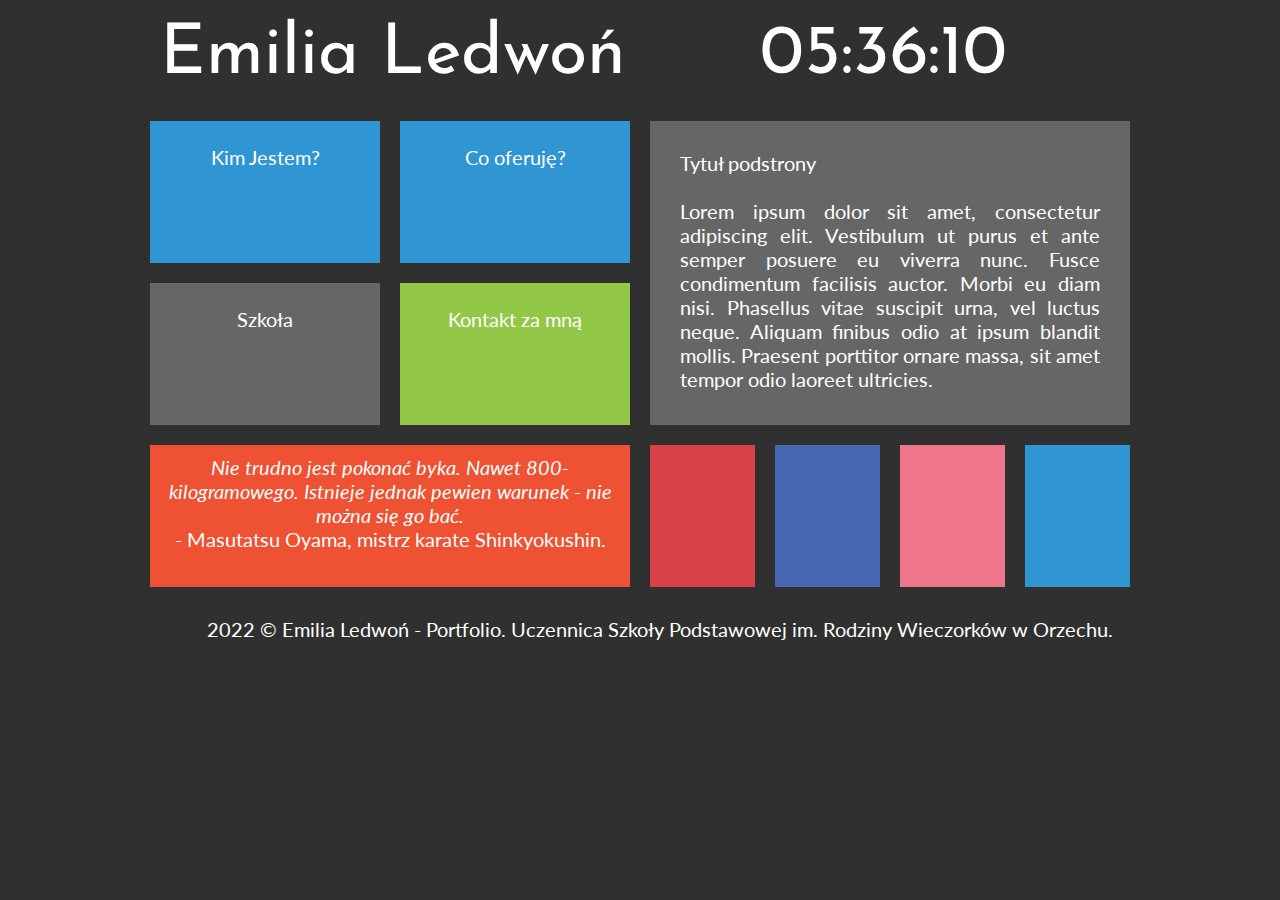
==== index.html @ be294180 "Add files via upload" ====
<!DOCTYPE HTML>
<html lang="pl">
<head>
    <meta charset="utf-8" />
    <meta http-equiv="X-UA-Compatible" content="IE=edge,chrome=1" />
	
	    <title>Emilia Ledwoń - Portfolio</title>
     
    <meta name="description" content="Jestem w 8 klasie. Mieszkam w Orzechu. Moje pasje to: karate i szydełkowanie. " />
    <meta name="keywords" content="pasje, szkoła" />
	
	<link rel="stylesheet" href="style.css" type="text/css" /> 
	<link rel="stylesheet" href="css/fontello.css" type="text/css" /> 
	<link href="https://fonts.googleapis.com/css2?family=Josefin+Sans:wght@100&family=Lato&display=swap" rel="stylesheet">
     
	 <script src="timer.js"></script>
	 
</head>
	
<body onload="odliczanie()";>
	
	  <div id="container">
	  
	  <div class="rectangle">
	      <div id="logo"><a href="Uczennica Szkoły Podstawowej im. Rodziny Wieczorków w Orzechu " class="tilelinkhtml5">Emilia Ledwoń</a></div>
		  <div id="zegar">12:00:00</div>
		  <div style="clear: both;"></div>
	  </div>
	 
	 <div class="square"> 
		<div class="tile1">
			 <a href="kimjestem.html" class="tilelink"><i class="icon-user"></i><br />Kim Jestem?</a>
		</div>
		<div class="tile1">
			<a href="oferta.html" class="tilelink"><i class="icon-laptop"></i><br />Co oferuję?</a>
		</div>
		 <div style="clear: both;"></div>
		  
		 <div class="tile2">
				<a href="cv.html" class="tilelink"><i class="icon-graduation-cap"></i><br />Szkoła</a>
		 </div>
		 <div class="tile3">
			<a href="kontakt.html" class="tilelink"><i class="icon-mail"></i><br />Kontakt za mną</a>
		 </div>
		 <div style="clear: both;"></div>
		  
		 <div class="tile4">
			<i>Nie trudno jest pokonać byka. Nawet 800-kilogramowego. Istnieje jednak pewien warunek - nie można się go bać.</i><br /> - Masutatsu Oyama, mistrz karate Shinkyokushin.
			</div>
	 </div>
	 
	 <div class="square">
	      <div class="tile5">
			Tytuł podstrony<br /><br />
			Lorem ipsum dolor sit amet, consectetur adipiscing elit. Vestibulum ut purus et ante semper posuere eu viverra nunc. Fusce condimentum facilisis auctor. Morbi eu diam nisi. Phasellus vitae suscipit urna, vel luctus neque. Aliquam finibus odio at ipsum blandit mollis. Praesent porttitor ornare massa, sit amet tempor odio laoreet ultricies.
		  </div>
	      <div class="yt"> 
		     <a href="http://youtube.com" target="_blank"class="sociallink"><i class="icon-youtube"></i></a>
		  </div>
	      <div class="fb">
			 <a href="https://www.facebook.com/emilka.ledwon.9/" target="_blank"class="sociallink"><i class="icon-facebook-rect"></i></a>
		  </div>
		<div class="ig">
			 <a href="https://www.instagram.com/emiisia_/" target="_blank"class="sociallink"><i class="icon-instagram-filled"></i></a>
		</div>
	      <div class="tw">
			 <a href="https://twitter.com/Emilka68839114" target="_blank"class="sociallink"><i class="icon-twitter-bird"></i></a>
		  </div>
		<div style="clear: both;"></div>
	 </div>
	 <div style="clear: both;"></div>
	 
	 <div class="rectangle">2022 &copy; Emilia Ledwoń - Portfolio. Uczennica Szkoły Podstawowej im. Rodziny Wieczorków w Orzechu. </div>
	

	</div>
	
	
</body>
</html>
---- style.css ----
body
{
	background-color: #303030;
	color: #ffffff;
	font-family: 'Lato', sans-serif;
	font-size: 20px;
}

#container
{
	width: 1000px;
	margin-left: auto;
	margin-right: auto;	
}

.rectangle
{
	width: 1000px;
	margin: 20px;
	text-align: center;
}

.square
{
	width: 50%;
	float: left;
	font-family: 'Lato', sans-serif;
}

#logo
{
	float: left;
	font-family: 'Josefin Sans', sans-serif;
	font-size: 70px;
	width: 600px;
	text-align: left;
}

#zegar
{
	float: left;
	font-family: 'Josefin Sans', sans-serif;
	font-size: 70px;
	text-align: left;
}

.tile1
{
	margin: 10px;
	width: 230px;
	height: 142px;
	background-color: #3095d3;
	float: left;
	text-align: center;
}

.tile1:hover
{
	background-color: #2084c2;
}

.tile2
{
	margin: 10px;
	width: 230px;
	height: 142px;
	background-color: #666666;
	float:left;
	text-align: center;
}

.tile2:hover
{
	background-color: #555555;
}

.tile3
{
	margin: 10px;
	width: 230px;
	height: 142px;
	background-color: #93c748;
	float:left;
	text-align: center;
}

.tile3:hover
{
	background-color: #82b637;
}

.tile4
{
	margin: 10px;
	width: 460px;
	height: 122px;
	background-color: #ee5232;
	text-align: center;
	font-size: 20px;
	padding: 10px;
}

.tile5
{
	margin: 10px;
	width: 420px;
	height: 244px;
	background-color: #666666;
	text-align: justify;
	padding: 30px;
}

.yt
{
	margin: 10px;
	width: 105px;
	height: 142px;
	background-color: #d94348;
	float: left;
}

.yt:hover
{
	background-color: #c83237;
}

.fb
{
	margin: 10px;
	width: 105px;
	height: 142px;
	background-color: #4668b3;
	float: left;
}

.fb:hover
{
	background-color: #3557a2;
}

.ig
{
	margin: 10px;
	width: 105px;
	height: 142px;
	background-color: #f0768b;
	float: left;
}

.ig:hover
{
	background-color: #e0657a;
}

.tw
{
	margin: 10px;
	width: 105px;
	height: 142px;
	background-color: #3095d3;
	float: left;
}

.tw:hover
{
	background-color: #2084c2;
}

a.tilelink
{
	color: #ffffff;
	text-decoration: none;
	display: block;
	width: 230px;
	height: 142px;
}

a.sociallink
{
	color: #ffffff;
	text-decoration: none;
	display: block;
	width: 105px;
	height: 142px;
}

a.tilelinkhtml5
{
	color: #ffffff;
	text-decoration: none;
}
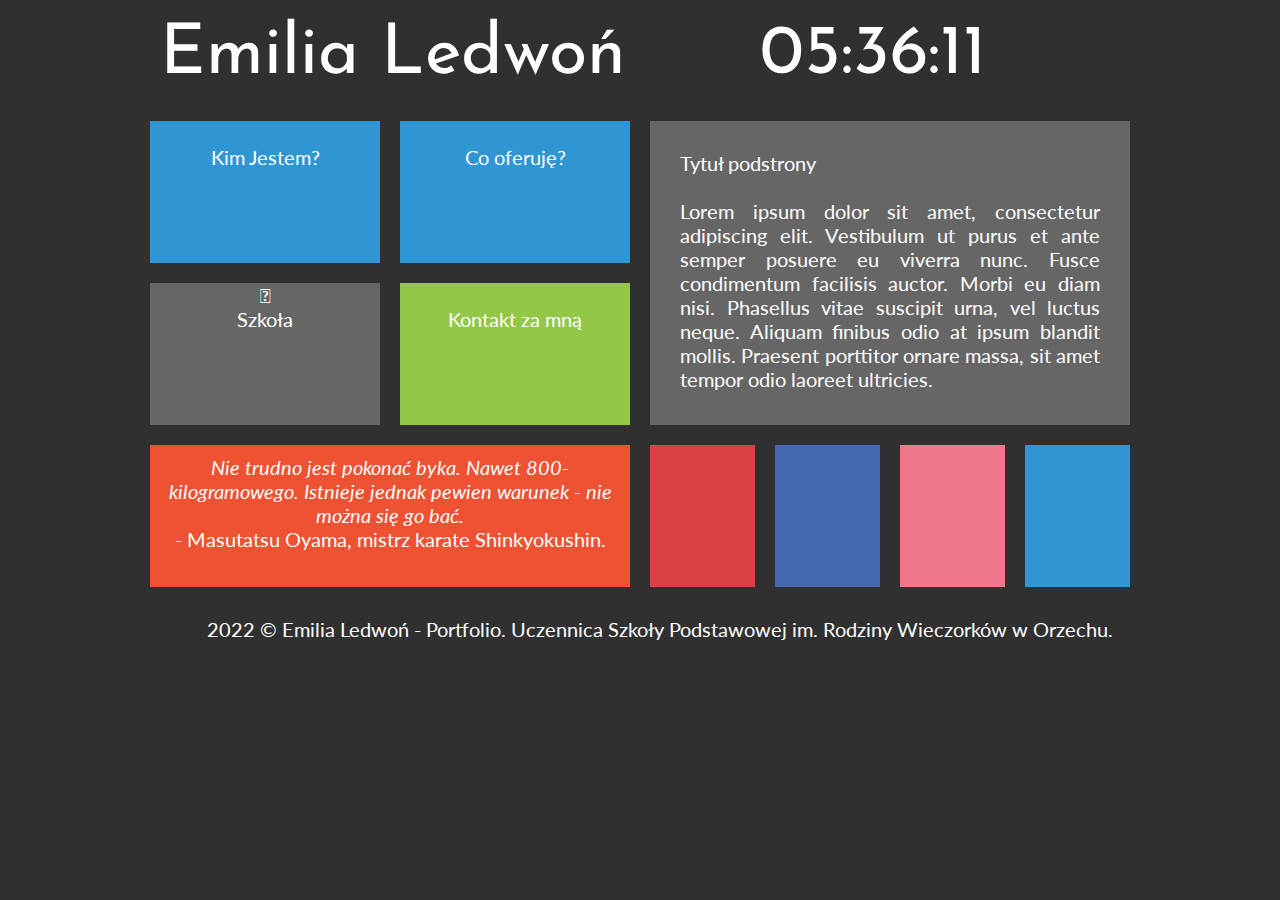
==== commit 81588cf9: "Update index.html" ====
--- a/index.html
+++ b/index.html
@@ -37,7 +37,7 @@
 		 <div style="clear: both;"></div>
 		  
 		 <div class="tile2">
-				<a href="cv.html" class="tilelink"><i class="icon-graduation-cap"></i><br />Szkoła</a>
+				<a href="cv.html" class="tilelink"><i class="demo-icon icon-graduation-cap">&#xf19d;</i><br />Szkoła</a>
 		 </div>
 		 <div class="tile3">
 			<a href="kontakt.html" class="tilelink"><i class="icon-mail"></i><br />Kontakt za mną</a>
@@ -77,4 +77,4 @@
 	
 	
 </body>
-</html>+</html>
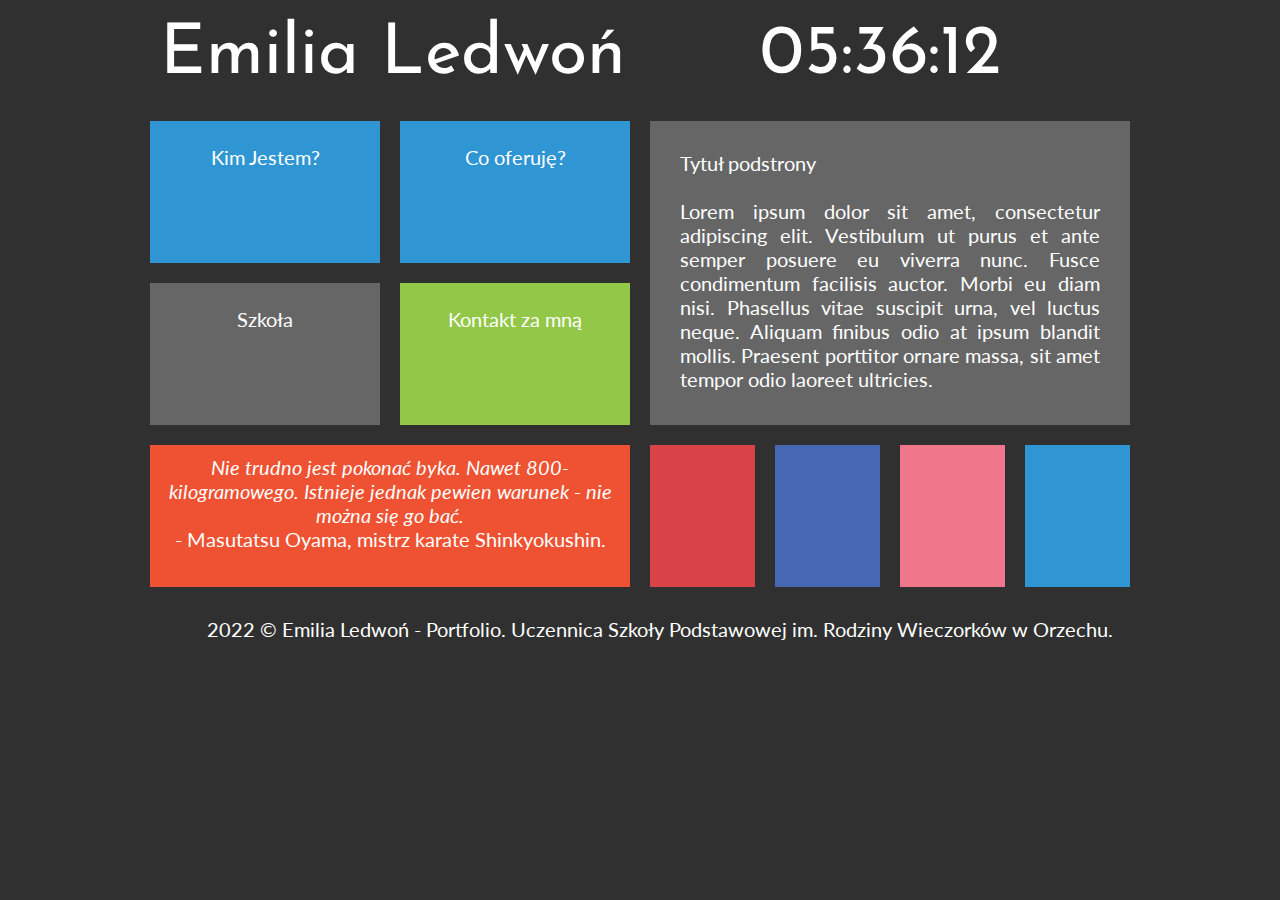
==== commit 83e84e84: "Update index.html" ====
--- a/index.html
+++ b/index.html
@@ -37,7 +37,7 @@
 		 <div style="clear: both;"></div>
 		  
 		 <div class="tile2">
-				<a href="cv.html" class="tilelink"><i class="demo-icon icon-graduation-cap">&#xf19d;</i><br />Szkoła</a>
+				<a href="cv.html" class="tilelink"><i class="icon-graduation-cap"></i><br />Szkoła</a>
 		 </div>
 		 <div class="tile3">
 			<a href="kontakt.html" class="tilelink"><i class="icon-mail"></i><br />Kontakt za mną</a>
--- a/style.css
+++ b/style.css
@@ -188,4 +188,4 @@
 {
 	color: #ffffff;
 	text-decoration: none;
-}+}
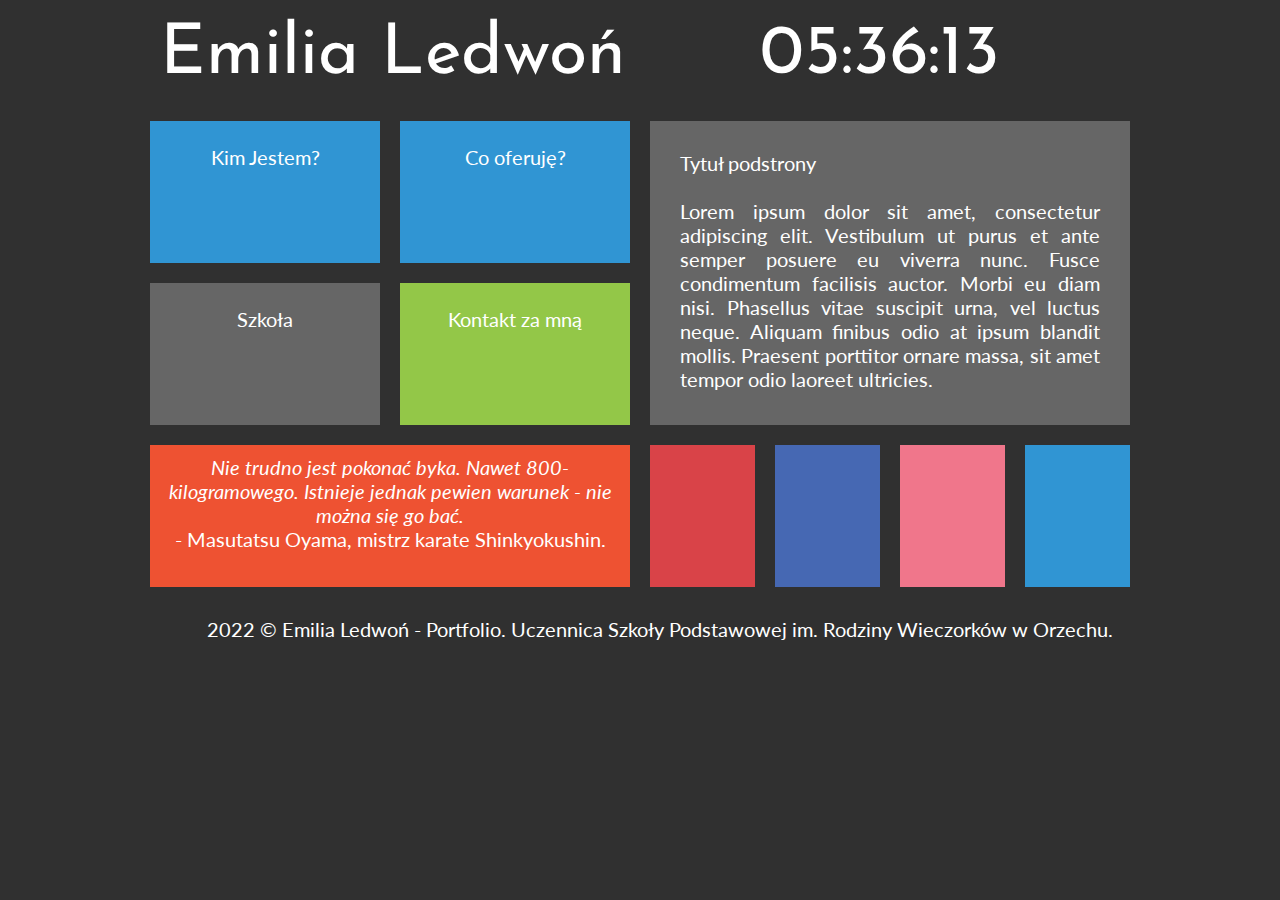
==== commit 24a478dc: "Emiisia portfolio" ====
--- a/index.html
+++ b/index.html
@@ -2,7 +2,7 @@
 <html lang="pl">
 <head>
     <meta charset="utf-8" />
-    <meta http-equiv="X-UA-Compatible" content="IE=edge,chrome=1" />
+    <meta http-equiv="X-UA-Compatible" content="IE=edge,chrome,opera=1" />
 	
 	    <title>Emilia Ledwoń - Portfolio</title>
      
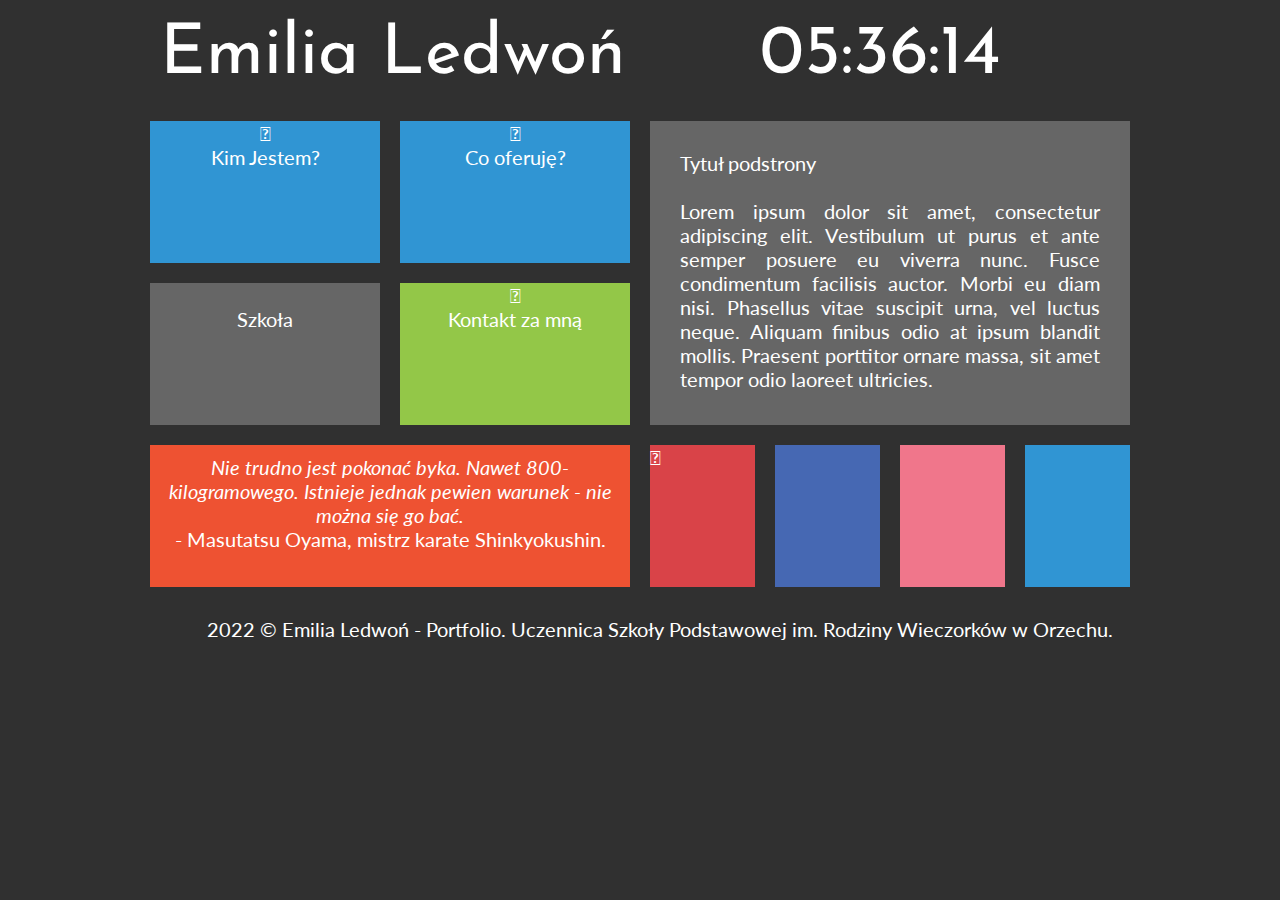
==== commit 465008e3: "Update index.html" ====
--- a/index.html
+++ b/index.html
@@ -29,10 +29,10 @@
 	 
 	 <div class="square"> 
 		<div class="tile1">
-			 <a href="kimjestem.html" class="tilelink"><i class="icon-user"></i><br />Kim Jestem?</a>
+			 <a href="kimjestem.html" class="tilelink"><i class="demo-icon icon-user">&#xe801;</i> <br />Kim Jestem?</a>
 		</div>
 		<div class="tile1">
-			<a href="oferta.html" class="tilelink"><i class="icon-laptop"></i><br />Co oferuję?</a>
+			<a href="oferta.html" class="tilelink"><i class="demo-icon icon-laptop">&#xf109;</i> <br />Co oferuję?</a>
 		</div>
 		 <div style="clear: both;"></div>
 		  
@@ -40,7 +40,7 @@
 				<a href="cv.html" class="tilelink"><i class="icon-graduation-cap"></i><br />Szkoła</a>
 		 </div>
 		 <div class="tile3">
-			<a href="kontakt.html" class="tilelink"><i class="icon-mail"></i><br />Kontakt za mną</a>
+			<a href="kontakt.html" class="tilelink">  <i class="demo-icon icon-mail">&#xe802;</i><br />Kontakt za mną</a>
 		 </div>
 		 <div style="clear: both;"></div>
 		  
@@ -55,7 +55,7 @@
 			Lorem ipsum dolor sit amet, consectetur adipiscing elit. Vestibulum ut purus et ante semper posuere eu viverra nunc. Fusce condimentum facilisis auctor. Morbi eu diam nisi. Phasellus vitae suscipit urna, vel luctus neque. Aliquam finibus odio at ipsum blandit mollis. Praesent porttitor ornare massa, sit amet tempor odio laoreet ultricies.
 		  </div>
 	      <div class="yt"> 
-		     <a href="http://youtube.com" target="_blank"class="sociallink"><i class="icon-youtube"></i></a>
+		     <a href="http://youtube.com" target="_blank"class="sociallink">   <i class="demo-icon icon-youtube">&#xf167;</i></a>
 		  </div>
 	      <div class="fb">
 			 <a href="https://www.facebook.com/emilka.ledwon.9/" target="_blank"class="sociallink"><i class="icon-facebook-rect"></i></a>
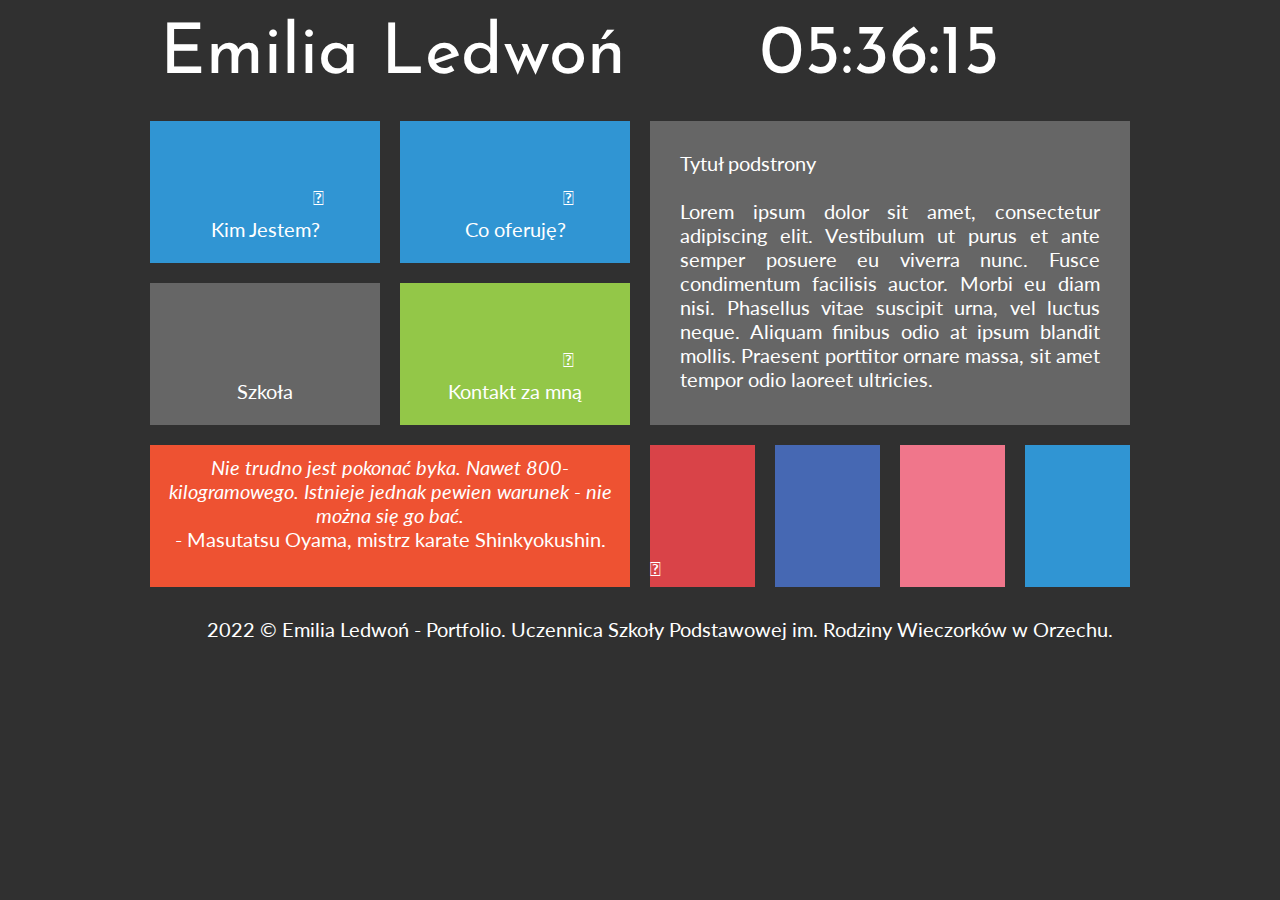
==== commit a7fb972a: "Update index.html" ====
--- a/index.html
+++ b/index.html
@@ -10,7 +10,7 @@
     <meta name="keywords" content="pasje, szkoła" />
 	
 	<link rel="stylesheet" href="style.css" type="text/css" /> 
-	<link rel="stylesheet" href="css/fontello.css" type="text/css" /> 
+	<link rel="stylesheet" href="fontello.css" type="text/css" /> 
 	<link href="https://fonts.googleapis.com/css2?family=Josefin+Sans:wght@100&family=Lato&display=swap" rel="stylesheet">
      
 	 <script src="timer.js"></script>
--- a/fontello.css
+++ b/fontello.css
@@ -0,0 +1,66 @@
+@font-face {
+  font-family: 'fontello';
+  src: url('../font/fontello.eot?86022109');
+  src: url('../font/fontello.eot?86022109#iefix') format('embedded-opentype'),
+       url('../font/fontello.woff2?86022109') format('woff2'),
+       url('../font/fontello.woff?86022109') format('woff'),
+       url('../font/fontello.ttf?86022109') format('truetype'),
+       url('../font/fontello.svg?86022109#fontello') format('svg');
+  font-weight: normal;
+  font-style: normal;
+}
+/* Chrome hack: SVG is rendered more smooth in Windozze. 100% magic, uncomment if you need it. */
+/* Note, that will break hinting! In other OS-es font will be not as sharp as it could be */
+/*
+@media screen and (-webkit-min-device-pixel-ratio:0) {
+  @font-face {
+    font-family: 'fontello';
+    src: url('../font/fontello.svg?86022109#fontello') format('svg');
+  }
+}
+*/
+[class^="icon-"]:before, [class*=" icon-"]:before {
+  font-family: "fontello";
+  font-style: normal;
+  font-weight: normal;
+  speak: never;
+
+  display: inline-block;
+  text-decoration: inherit;
+  width: 1em;
+  margin-right: .2em;
+  text-align: center;
+  /* opacity: .8; */
+
+  /* For safety - reset parent styles, that can break glyph codes*/
+  font-variant: normal;
+  text-transform: none;
+
+  /* fix buttons height, for twitter bootstrap */
+  line-height: 1em;
+
+  /* Animation center compensation - margins should be symmetric */
+  /* remove if not needed */
+  margin-left: .2em;
+
+  /* you can be more comfortable with increased icons size */
+  /* font-size: 120%; */
+
+  /* Font smoothing. That was taken from TWBS */
+  -webkit-font-smoothing: antialiased;
+  -moz-osx-font-smoothing: grayscale;
+
+  /* Uncomment for 3D effect */
+  /* text-shadow: 1px 1px 1px rgba(127, 127, 127, 0.3); */
+}
+
+.icon-video:before { content: '\e800'; } /* '' */
+.icon-user:before { content: '\e801'; font-size: 76px; margin-top: 20px; } /* '' */
+.icon-mail:before { content: '\e802'; font-size:76px; margin-top: 20px; } /* '' */
+.icon-mail-alt:before { content: '\f0e0'; font-size: 76px; margin-top: 20px; } /* '' */
+.icon-laptop:before { content: '\f109'; font-size:76px; margin-top: 20px; } /* '' */
+.icon-youtube:before { content: '\f167'; font-size: 76px; margin-top: 35px; } /* '' */
+.icon-graduation-cap:before { content: '\f19d'; font-size: 76px; margin-top: 20px; } /* '' */
+.icon-facebook-rect:before { content: '\f301'; font-size: 76px; margin-top: 35px; } /* '' */
+.icon-twitter-bird:before { content: '\f303'; font-size: 76px; margin-top: 35px; } /* '' */
+.icon-instagram-filled:before { content: '\f31f'; font-size: 76px; margin-top: 35px;} /* '' */
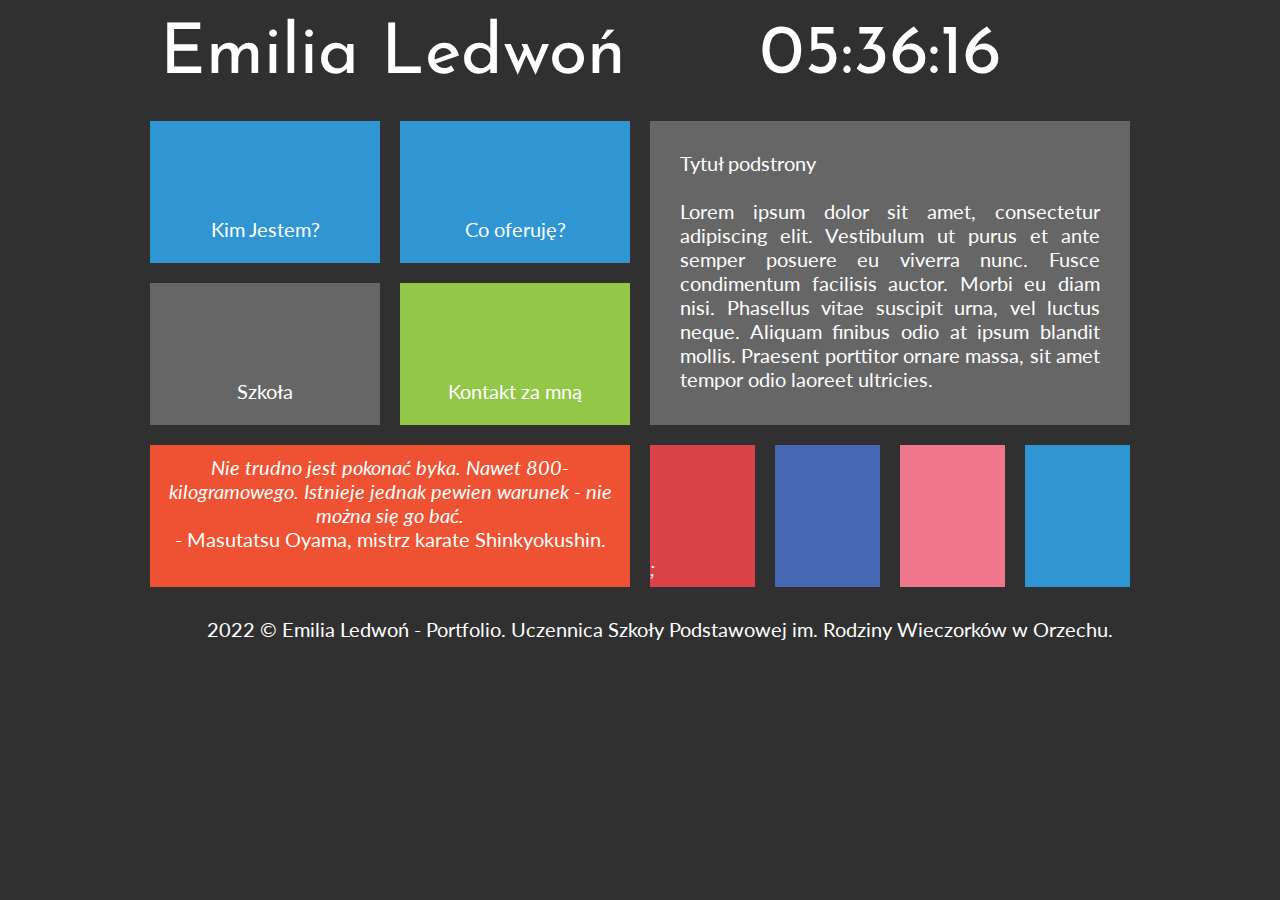
==== commit effb2034: "Update index.html" ====
--- a/index.html
+++ b/index.html
@@ -29,10 +29,10 @@
 	 
 	 <div class="square"> 
 		<div class="tile1">
-			 <a href="kimjestem.html" class="tilelink"><i class="demo-icon icon-user">&#xe801;</i> <br />Kim Jestem?</a>
+			 <a href="kimjestem.html" class="tilelink"><i class="icon-user"></i> <br />Kim Jestem?</a>
 		</div>
 		<div class="tile1">
-			<a href="oferta.html" class="tilelink"><i class="demo-icon icon-laptop">&#xf109;</i> <br />Co oferuję?</a>
+			<a href="oferta.html" class="tilelink"><i class="icon-laptop"></i> <br />Co oferuję?</a>
 		</div>
 		 <div style="clear: both;"></div>
 		  
@@ -40,7 +40,7 @@
 				<a href="cv.html" class="tilelink"><i class="icon-graduation-cap"></i><br />Szkoła</a>
 		 </div>
 		 <div class="tile3">
-			<a href="kontakt.html" class="tilelink">  <i class="demo-icon icon-mail">&#xe802;</i><br />Kontakt za mną</a>
+			<a href="kontakt.html" class="tilelink">  <i class="icon-mail"></i><br />Kontakt za mną</a>
 		 </div>
 		 <div style="clear: both;"></div>
 		  
@@ -55,7 +55,7 @@
 			Lorem ipsum dolor sit amet, consectetur adipiscing elit. Vestibulum ut purus et ante semper posuere eu viverra nunc. Fusce condimentum facilisis auctor. Morbi eu diam nisi. Phasellus vitae suscipit urna, vel luctus neque. Aliquam finibus odio at ipsum blandit mollis. Praesent porttitor ornare massa, sit amet tempor odio laoreet ultricies.
 		  </div>
 	      <div class="yt"> 
-		     <a href="http://youtube.com" target="_blank"class="sociallink">   <i class="demo-icon icon-youtube">&#xf167;</i></a>
+		     <a href="http://youtube.com" target="_blank"class="sociallink">   <i class="icon-youtube">;</i></a>
 		  </div>
 	      <div class="fb">
 			 <a href="https://www.facebook.com/emilka.ledwon.9/" target="_blank"class="sociallink"><i class="icon-facebook-rect"></i></a>
--- a/fontello.css
+++ b/fontello.css
@@ -55,12 +55,12 @@
 }
 
 .icon-video:before { content: '\e800'; } /* '' */
-.icon-user:before { content: '\e801'; font-size: 76px; margin-top: 20px; } /* '' */
-.icon-mail:before { content: '\e802'; font-size:76px; margin-top: 20px; } /* '' */
-.icon-mail-alt:before { content: '\f0e0'; font-size: 76px; margin-top: 20px; } /* '' */
-.icon-laptop:before { content: '\f109'; font-size:76px; margin-top: 20px; } /* '' */
-.icon-youtube:before { content: '\f167'; font-size: 76px; margin-top: 35px; } /* '' */
+.icon-user:before { content: '\e801'; font-size: 76px; margin-top: 20px;} /* '' */
+.icon-mail:before { content: '\e802'; font-size: 76px; margin-top: 20px;} /* '' */
+.icon-mail-alt:before { content: '\f0e0'; font-size: 76px; margin-top: 35px; } /* '' */
+.icon-laptop:before { content: '\f109'; font-size: 76px; margin-top: 20px; } /* '' */
+.icon-youtube:before { content: '\f167'; font-size: 76px; margin-top: 35px;} /* '' */
 .icon-graduation-cap:before { content: '\f19d'; font-size: 76px; margin-top: 20px; } /* '' */
 .icon-facebook-rect:before { content: '\f301'; font-size: 76px; margin-top: 35px; } /* '' */
-.icon-twitter-bird:before { content: '\f303'; font-size: 76px; margin-top: 35px; } /* '' */
+.icon-twitter-bird:before { content: '\f303'; font-size: 70px; margin-top: 35px;} /* '' */
 .icon-instagram-filled:before { content: '\f31f'; font-size: 76px; margin-top: 35px;} /* '' */
